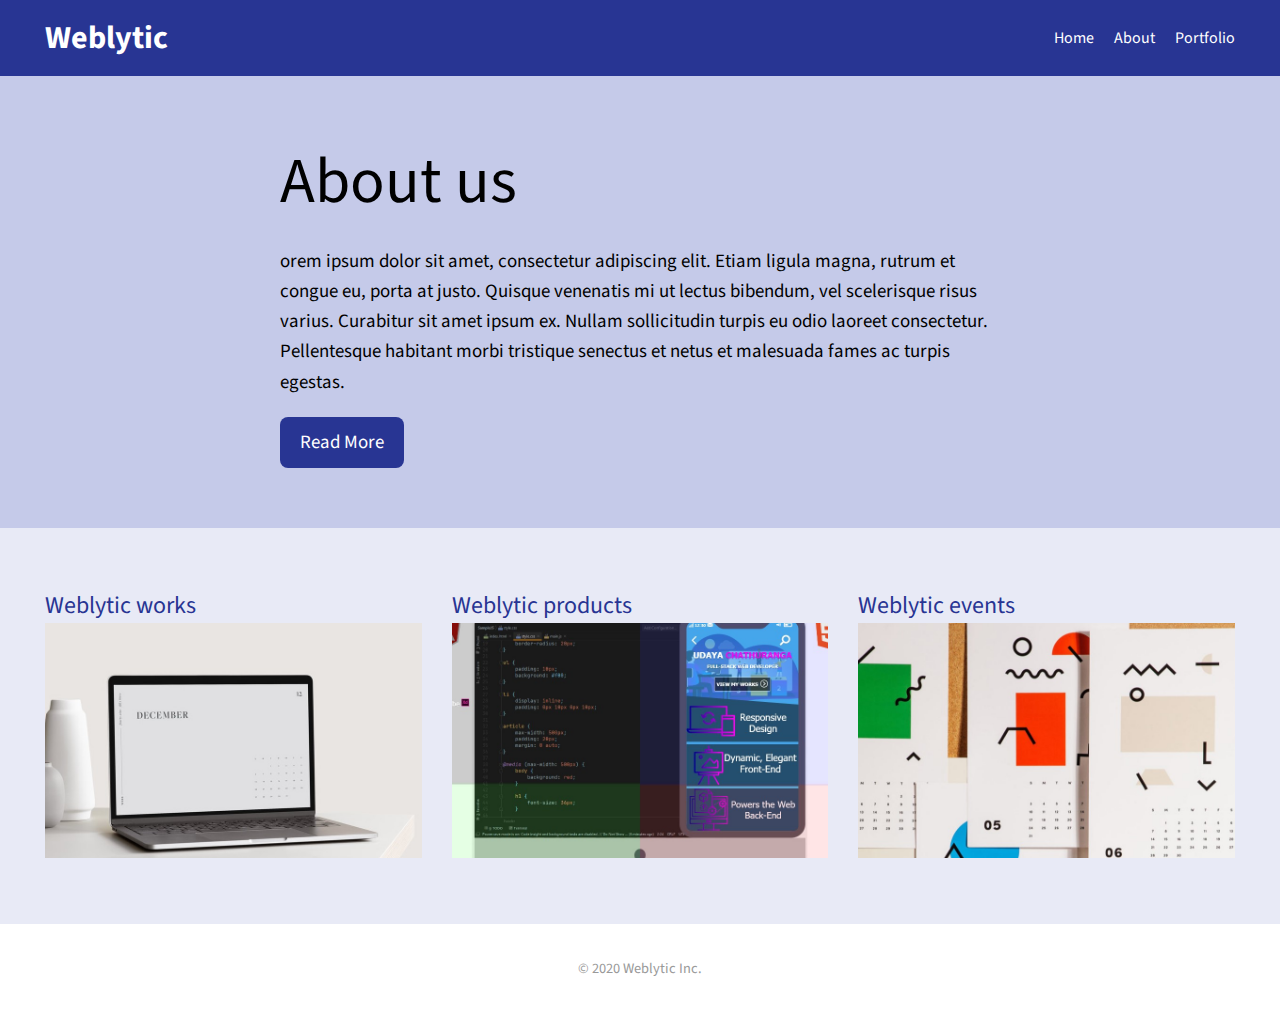
==== about.html @ d49ea9c1 "weblytic first commit" ====
<!DOCTYPE html>
<html lang="en">

<head>
    <meta charset="UTF-8">
    <meta name="viewport" content="width=device-width, initial-scale=1.0">
    <title>About</title>
    <link href="https://fonts.googleapis.com/css2?family=Source+Sans+Pro:ital,wght@0,400;0,700;1,400&display=swap"
        rel="stylesheet">
    <link rel="stylesheet" href="/style.css">
</head>

<body>
    <div class="header">
        <h1>Weblytic</h1>
        <ul class="nav">
            <li><a href="index.html">Home</a></li>
            <li><a href="#">About</a></li>
            <li><a href="#">Portfolio</a></li>
        </ul>
    </div>

    <div class="container">
        <div class="container-inner">
            <h1>About us</h1>
            <p>orem ipsum dolor sit amet, consectetur adipiscing elit. Etiam ligula magna, rutrum et congue eu, porta at
                justo. Quisque venenatis mi ut lectus bibendum, vel scelerisque risus varius. Curabitur sit amet ipsum
                ex.
                Nullam sollicitudin turpis eu odio laoreet consectetur. Pellentesque habitant morbi tristique senectus
                et
                netus et malesuada fames ac turpis egestas. </p>
            <a href="#" class="button">Read More</a>
        </div>
    </div>

    <div class="features">
        <div class="images">
            <div class="features-item">
                <h3>Weblytic works</h3>
                <img src="/images/works.jpg" alt="Weblytic works">
            </div>
            <div class="features-item">
                <h3>Weblytic products</h3>
                <img src="/images/products.jpg" alt="Weblytic products">
            </div>
            <div class="features-item">
                <h3>Weblytic events</h3>
                <img src="/images/events.jpg" alt="Weblytic events">
            </div>
        </div>
    </div>

    <div class="footer">
        <p>&copy; 2020 Weblytic Inc.</p>
    </div>

</body>

</html>
---- style.css ----
body {
  margin: 0;
  font-family: "Source Sans Pro", sans-serif;
}
.header {
  padding: 15px 45px;
  background-color: #283593;
  color: #fff;
  display: flex;
  justify-content: space-between;
  align-items: center;
  flex-wrap: wrap;
}
.nav a {
  color: #fff;
  text-decoration: none;
  display: block;
  transition: all 0.5s ease-out;
}

.nav a:hover {
  color: #c5cae9;
  font-size: 25px;
  /*   transform:rotate(3deg); */
}

.nav {
  list-style: none;
  margin: 0;
  padding: 0;
  display: flex;
}

.nav li {
  margin-left: 20px;
}

h1 {
  margin: 0;
}

.container {
  background-color: #c5cae9;
  padding: 60px 45px;
  display: flex;
  justify-content: center;
}
.container-inner {
  max-width: 720px;
}
.container h1 {
  font-weight: normal;
  font-size: 4rem;
  margin: 0;
}

.container p {
  font-size: 1.18rem;
  line-height: 1.6;
}
.button {
  background-color: #283593;
  color: #fff;
  text-decoration: none;
  padding: 12px 20px;
  border-radius: 8px;
  font-size: 1.18rem;
  display: inline-block;
}

.button:hover {
  color: #c5cae9;
}

.features {
  background-color: #e8eaf6;
  padding: 60px 45px;
}

.features-inner {
  max-width: 1200px;
  margin: 0 auto;
  display: grid;
  grid-template-columns: repeat(auto-fit, minmax(300px, 1fr));
  grid-column-gap: 45px;
  grid-row-gap: 45px;
}

.features-item h3 {
  color: #283593;
  font-size: 1.5rem;
  font-weight: normal;
  margin: 0;
}

.features-item p {
  margin: 0;
  line-height: 1.6;
  color: #333333;
}

img {
  width: 100%;
}

.images {
  display: grid;
  grid-template-columns: 1fr 1fr 1fr;
  grid-column-gap: 30px;
}

.footer {
  text-align: center;
  padding: 20px 0;
  color: #999999;
  font-size: 0.9rem;
}
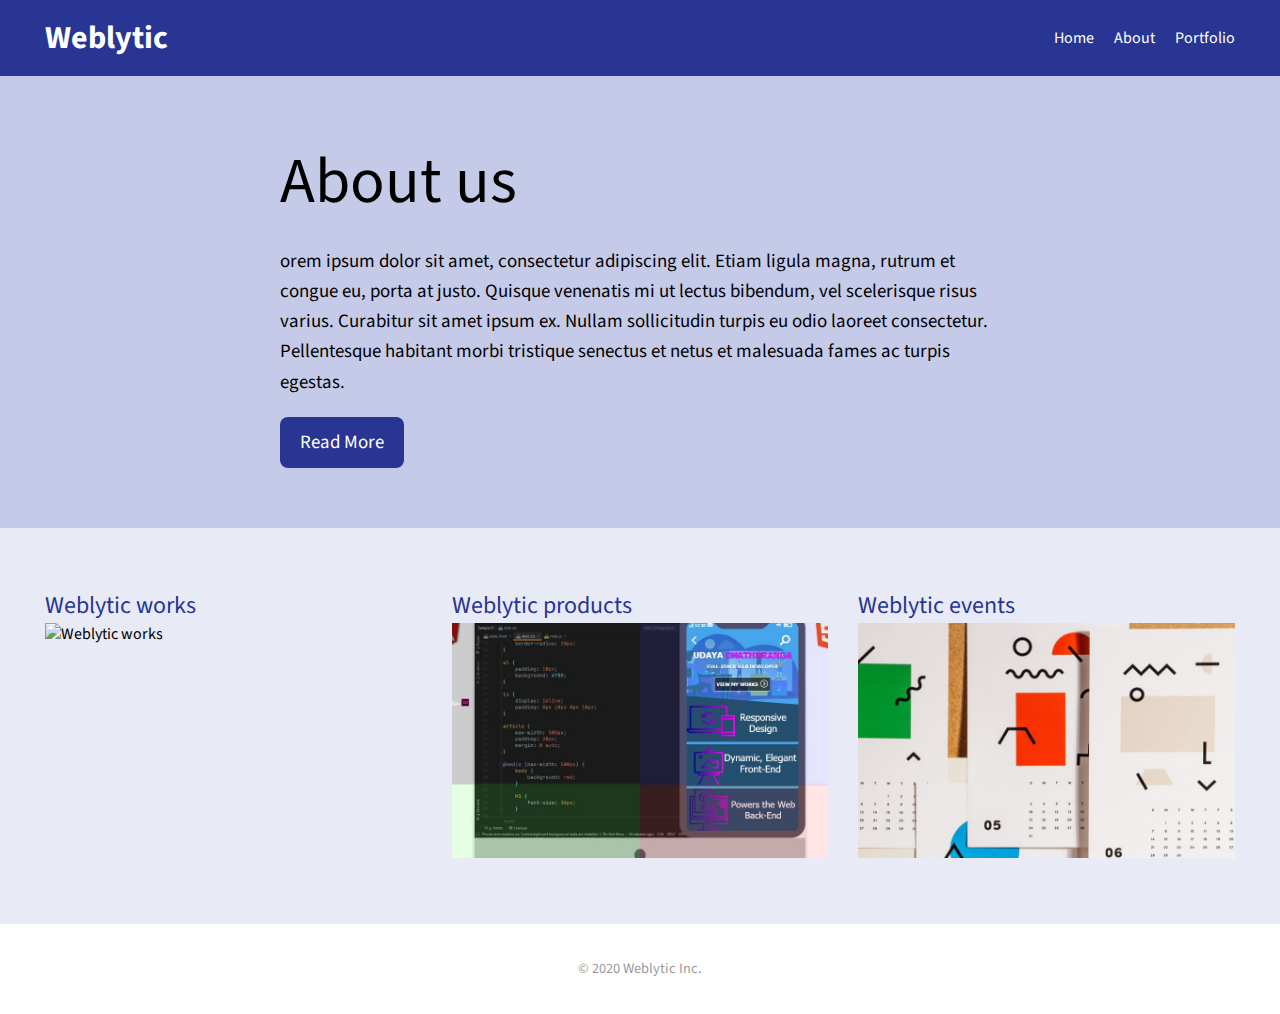
==== commit 2a92dc40: "Update about.html" ====
--- a/about.html
+++ b/about.html
@@ -7,7 +7,7 @@
     <title>About</title>
     <link href="https://fonts.googleapis.com/css2?family=Source+Sans+Pro:ital,wght@0,400;0,700;1,400&display=swap"
         rel="stylesheet">
-    <link rel="stylesheet" href="/style.css">
+    <link rel="stylesheet" href="style.css">
 </head>
 
 <body>
@@ -37,15 +37,15 @@
         <div class="images">
             <div class="features-item">
                 <h3>Weblytic works</h3>
-                <img src="/images/works.jpg" alt="Weblytic works">
+                <img src="../weblytic-sample-site/images/works.jpg" alt="Weblytic works">
             </div>
             <div class="features-item">
                 <h3>Weblytic products</h3>
-                <img src="/images/products.jpg" alt="Weblytic products">
+                <img src="images/products.jpg" alt="Weblytic products">
             </div>
             <div class="features-item">
                 <h3>Weblytic events</h3>
-                <img src="/images/events.jpg" alt="Weblytic events">
+                <img src="images/events.jpg" alt="Weblytic events">
             </div>
         </div>
     </div>
